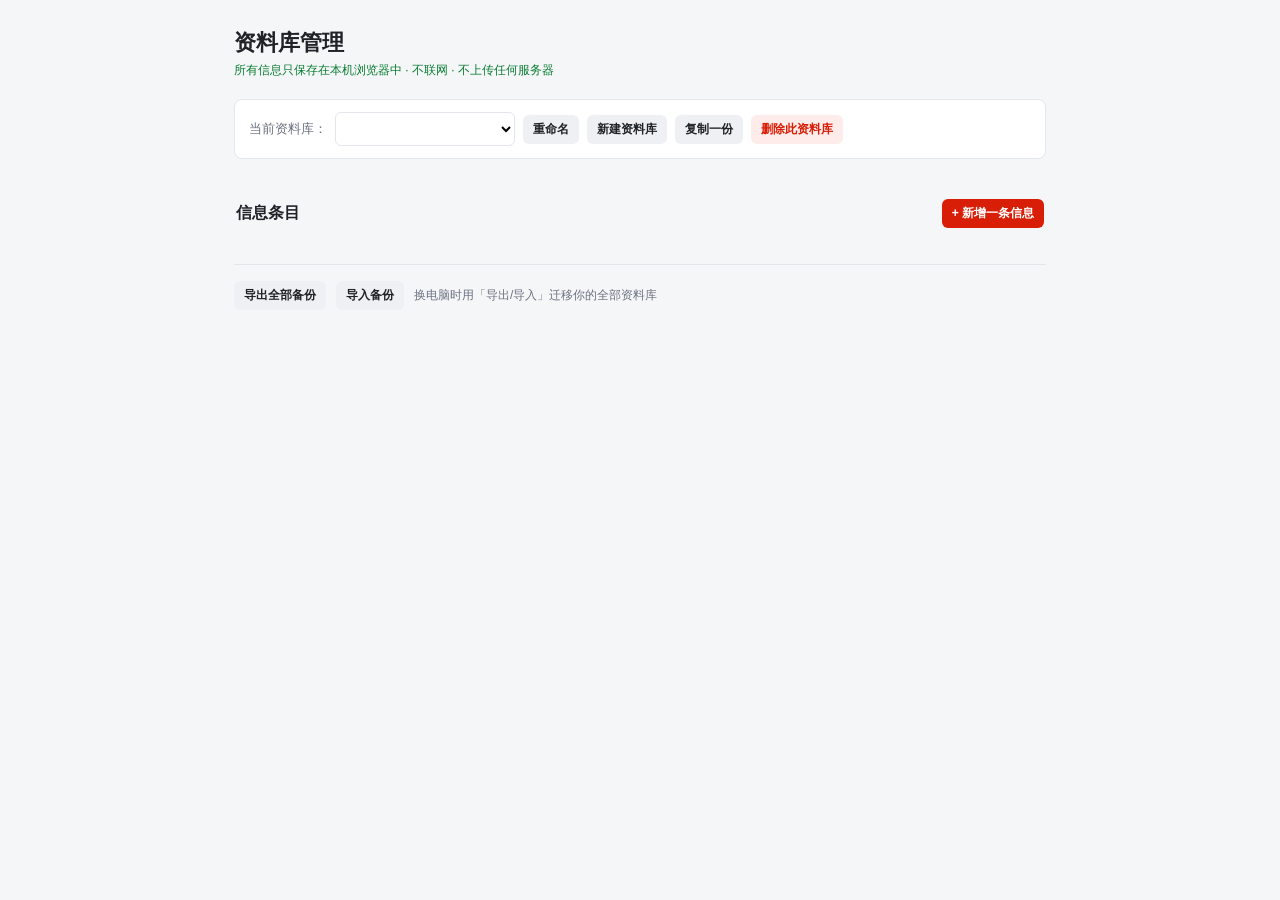
==== options.html @ e50cd22a "报价自动填写助手 v2.0：扫描网页+本地资料库+学习新项目+多格式/多模板 Co-Authored-By: Claude <noreply@anthropic.com>" ====
<!DOCTYPE html>
<html lang="zh-CN">
<head>
<meta charset="UTF-8">
<meta name="viewport" content="width=device-width, initial-scale=1.0">
<title>资料库管理 · 报价自动填写助手</title>
<link rel="stylesheet" href="options.css">
</head>
<body>
<div class="page">
  <header class="top">
    <div>
      <h1>资料库管理</h1>
      <div class="safe">所有信息只保存在本机浏览器中 · 不联网 · 不上传任何服务器</div>
    </div>
  </header>

  <section class="tpl-bar">
    <label>当前资料库：</label>
    <select id="tplSelect"></select>
    <button id="renameBtn" class="btn btn-ghost btn-sm">重命名</button>
    <button id="newTplBtn" class="btn btn-ghost btn-sm">新建资料库</button>
    <button id="dupTplBtn" class="btn btn-ghost btn-sm">复制一份</button>
    <button id="delTplBtn" class="btn btn-danger btn-sm">删除此资料库</button>
  </section>

  <div id="msg" class="msg"></div>

  <section class="entries-head">
    <h2>信息条目 <span id="entryCount" class="count"></span></h2>
    <button id="addEntryBtn" class="btn btn-primary btn-sm">+ 新增一条信息</button>
  </section>

  <div id="entries" class="entries"></div>

  <section class="io">
    <button id="exportBtn" class="btn btn-ghost btn-sm">导出全部备份</button>
    <button id="importBtn" class="btn btn-ghost btn-sm">导入备份</button>
    <input type="file" id="importFile" accept="application/json" hidden>
    <span class="io-note">换电脑时用「导出/导入」迁移你的全部资料库</span>
  </section>
</div>

<template id="entryTpl">
  <div class="entry">
    <div class="entry-head">
      <input type="text" class="e-label" placeholder="信息名称（如：姓名 / 公司名称 / 出生日期）">
      <button class="btn btn-danger btn-xs e-del">删除此条</button>
    </div>
    <div class="e-row">
      <div class="e-col">
        <div class="e-caption">识别词（网页上出现这些字眼就会匹配到本条，用逗号分隔）</div>
        <input type="text" class="e-keywords" placeholder="如：姓名,名字,联系人,name">
      </div>
    </div>
    <div class="e-caption">内容格式（同一信息可存多种写法，填表时自动挑合适的；点★设为默认）</div>
    <div class="formats"></div>
    <button class="btn btn-ghost btn-xs add-format">+ 增加一种格式</button>
  </div>
</template>

<template id="formatTpl">
  <div class="format-row">
    <button class="star" title="设为默认格式">☆</button>
    <input type="text" class="f-value" placeholder="内容（如：1990-01-01）">
    <input type="text" class="f-note" placeholder="格式说明（可留空，如：年-月-日）">
    <button class="btn btn-danger btn-xs f-del">删</button>
  </div>
</template>

<script src="defaults.js"></script>
<script src="store.js"></script>
<script src="options.js"></script>
</body>
</html>
---- options.css ----
:root{--bg:#f5f6f8;--card:#fff;--line:#e3e6ea;--text:#1f2328;--muted:#6b7280;--primary:#d81e06;--primary-dark:#b51805;--ok:#0a7d33;--new:#b26a00;}
*{box-sizing:border-box;margin:0;padding:0;}
body{font-family:-apple-system,"Segoe UI","Microsoft YaHei",sans-serif;background:var(--bg);color:var(--text);font-size:14px;}
.page{max-width:860px;margin:0 auto;padding:28px 24px 60px;}
.top{display:flex;justify-content:space-between;align-items:flex-start;margin-bottom:20px;}
h1{font-size:22px;}
.safe{color:var(--ok);font-size:12px;margin-top:4px;}
h2{font-size:16px;}
.count{font-size:12px;color:var(--muted);font-weight:400;}

.btn{border:none;border-radius:6px;cursor:pointer;font-weight:600;transition:background .15s,opacity .15s;padding:8px 14px;font-size:13px;}
.btn:active{opacity:.85;}
.btn-primary{background:var(--primary);color:#fff;}
.btn-primary:hover{background:var(--primary-dark);}
.btn-ghost{background:#eef0f3;color:var(--text);}
.btn-ghost:hover{background:#e2e5e9;}
.btn-danger{background:#fdecea;color:var(--primary);}
.btn-sm{padding:6px 10px;font-size:12px;}
.btn-xs{padding:4px 8px;font-size:11px;}

.tpl-bar{display:flex;align-items:center;gap:8px;flex-wrap:wrap;background:var(--card);border:1px solid var(--line);border-radius:8px;padding:12px 14px;margin-bottom:12px;}
.tpl-bar label{color:var(--muted);font-size:13px;}
.tpl-bar select{min-width:180px;border:1px solid var(--line);border-radius:6px;padding:7px 10px;font-size:14px;background:#fff;}

.msg{min-height:18px;font-size:13px;margin:4px 2px 10px;}
.msg.ok{color:var(--ok);} .msg.err{color:var(--primary);}

.entries-head{display:flex;justify-content:space-between;align-items:center;margin:8px 2px 12px;}
.entries{display:flex;flex-direction:column;gap:12px;}

.entry{background:var(--card);border:1px solid var(--line);border-radius:10px;padding:14px 16px;}
.entry-head{display:flex;gap:10px;align-items:center;margin-bottom:10px;}
.e-label{flex:1;border:1px solid var(--line);border-radius:6px;padding:9px 11px;font-size:15px;font-weight:600;}
.e-col{flex:1;}
.e-caption{font-size:12px;color:var(--muted);margin:8px 0 5px;}
.e-keywords{width:100%;border:1px solid var(--line);border-radius:6px;padding:7px 10px;font-size:13px;}

.formats{display:flex;flex-direction:column;gap:7px;margin-bottom:8px;}
.format-row{display:flex;gap:7px;align-items:center;}
.star{width:30px;height:32px;border:1px solid var(--line);border-radius:6px;background:#fff;cursor:pointer;font-size:16px;color:#d9a400;flex-shrink:0;}
.star.on{background:#fff8e3;border-color:#f0d48a;}
.f-value{flex:1.3;border:1px solid var(--line);border-radius:6px;padding:7px 10px;font-size:13px;}
.f-note{flex:1;border:1px solid var(--line);border-radius:6px;padding:7px 10px;font-size:13px;color:#555;}
input:focus{outline:none;border-color:var(--primary);}

.io{margin-top:24px;padding-top:16px;border-top:1px solid var(--line);display:flex;align-items:center;gap:10px;}
.io-note{font-size:12px;color:var(--muted);}
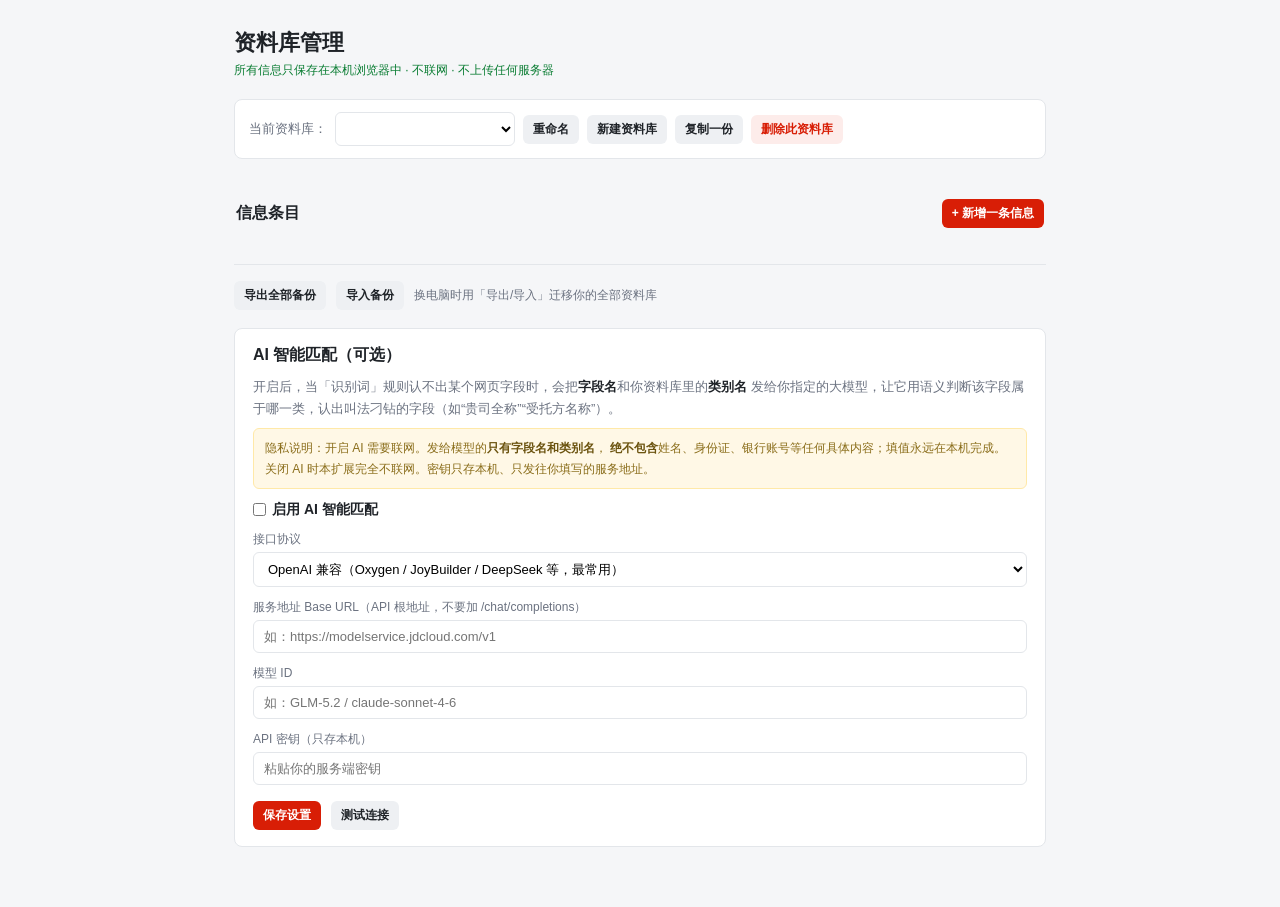
==== commit 352468dd: "添加商机报价系统作品集" ====
--- a/options.html
+++ b/options.html
@@ -39,6 +39,51 @@
     <input type="file" id="importFile" accept="application/json" hidden>
     <span class="io-note">换电脑时用「导出/导入」迁移你的全部资料库</span>
   </section>
+
+  <section class="ai-box">
+    <h2>AI 智能匹配（可选）</h2>
+    <div class="ai-intro">
+      开启后，当「识别词」规则认不出某个网页字段时，会把<b>字段名</b>和你资料库里的<b>类别名</b>
+      发给你指定的大模型，让它用语义判断该字段属于哪一类，认出叫法刁钻的字段（如“贵司全称”“受托方名称”）。
+      <div class="ai-warn">
+        隐私说明：开启 AI 需要联网。发给模型的<b>只有字段名和类别名</b>，
+        <b>绝不包含</b>姓名、身份证、银行账号等任何具体内容；填值永远在本机完成。
+        关闭 AI 时本扩展完全不联网。密钥只存本机、只发往你填写的服务地址。
+      </div>
+    </div>
+
+    <label class="ai-switch">
+      <input type="checkbox" id="aiEnabled"> 启用 AI 智能匹配
+    </label>
+
+    <div id="aiFields" class="ai-fields">
+      <div class="ai-field">
+        <div class="ai-cap">接口协议</div>
+        <select id="aiApi">
+          <option value="openai-completions">OpenAI 兼容（Oxygen / JoyBuilder / DeepSeek 等，最常用）</option>
+          <option value="anthropic-messages">Anthropic Messages（Claude 原生/兼容）</option>
+          <option value="ollama">Ollama（本机，无需密钥）</option>
+        </select>
+      </div>
+      <div class="ai-field">
+        <div class="ai-cap">服务地址 Base URL（API 根地址，不要加 /chat/completions）</div>
+        <input type="text" id="aiBaseUrl" placeholder="如：https://modelservice.jdcloud.com/v1">
+      </div>
+      <div class="ai-field">
+        <div class="ai-cap">模型 ID</div>
+        <input type="text" id="aiModel" placeholder="如：GLM-5.2 / claude-sonnet-4-6">
+      </div>
+      <div class="ai-field" id="aiKeyField">
+        <div class="ai-cap">API 密钥（只存本机）</div>
+        <input type="password" id="aiKey" placeholder="粘贴你的服务端密钥">
+      </div>
+      <div class="ai-actions">
+        <button id="aiSaveBtn" class="btn btn-primary btn-sm">保存设置</button>
+        <button id="aiTestBtn" class="btn btn-ghost btn-sm">测试连接</button>
+        <span id="aiTestMsg" class="ai-test"></span>
+      </div>
+    </div>
+  </section>
 </div>
 
 <template id="entryTpl">
@@ -70,6 +115,7 @@
 
 <script src="defaults.js"></script>
 <script src="store.js"></script>
+<script src="ai.js"></script>
 <script src="options.js"></script>
 </body>
 </html>
--- a/options.css
+++ b/options.css
@@ -45,3 +45,20 @@
 
 .io{margin-top:24px;padding-top:16px;border-top:1px solid var(--line);display:flex;align-items:center;gap:10px;}
 .io-note{font-size:12px;color:var(--muted);}
+
+/* AI 智能匹配设置 */
+.ai-box{background:var(--card);border:1px solid var(--line);border-radius:8px;padding:16px 18px;margin-top:18px;}
+.ai-box h2{margin-bottom:10px;}
+.ai-intro{font-size:13px;color:var(--muted);line-height:1.7;margin-bottom:12px;}
+.ai-intro b{color:var(--text);}
+.ai-warn{background:#fff8e6;border:1px solid #ffe9a8;color:#8a6d1a;border-radius:6px;padding:9px 11px;margin-top:8px;font-size:12px;line-height:1.7;}
+.ai-warn b{color:#6b530f;}
+.ai-switch{display:flex;align-items:center;gap:6px;font-size:14px;font-weight:600;margin-bottom:12px;cursor:pointer;}
+.ai-fields{display:flex;flex-direction:column;gap:12px;}
+.ai-field{display:flex;flex-direction:column;gap:4px;}
+.ai-cap{font-size:12px;color:var(--muted);}
+.ai-field select,.ai-field input{border:1px solid var(--line);border-radius:6px;padding:8px 10px;font-size:13px;background:#fff;width:100%;}
+.ai-actions{display:flex;align-items:center;gap:10px;margin-top:4px;}
+.ai-test{font-size:12px;}
+.ai-test.ok{color:var(--ok);}
+.ai-test.err{color:var(--primary);}
